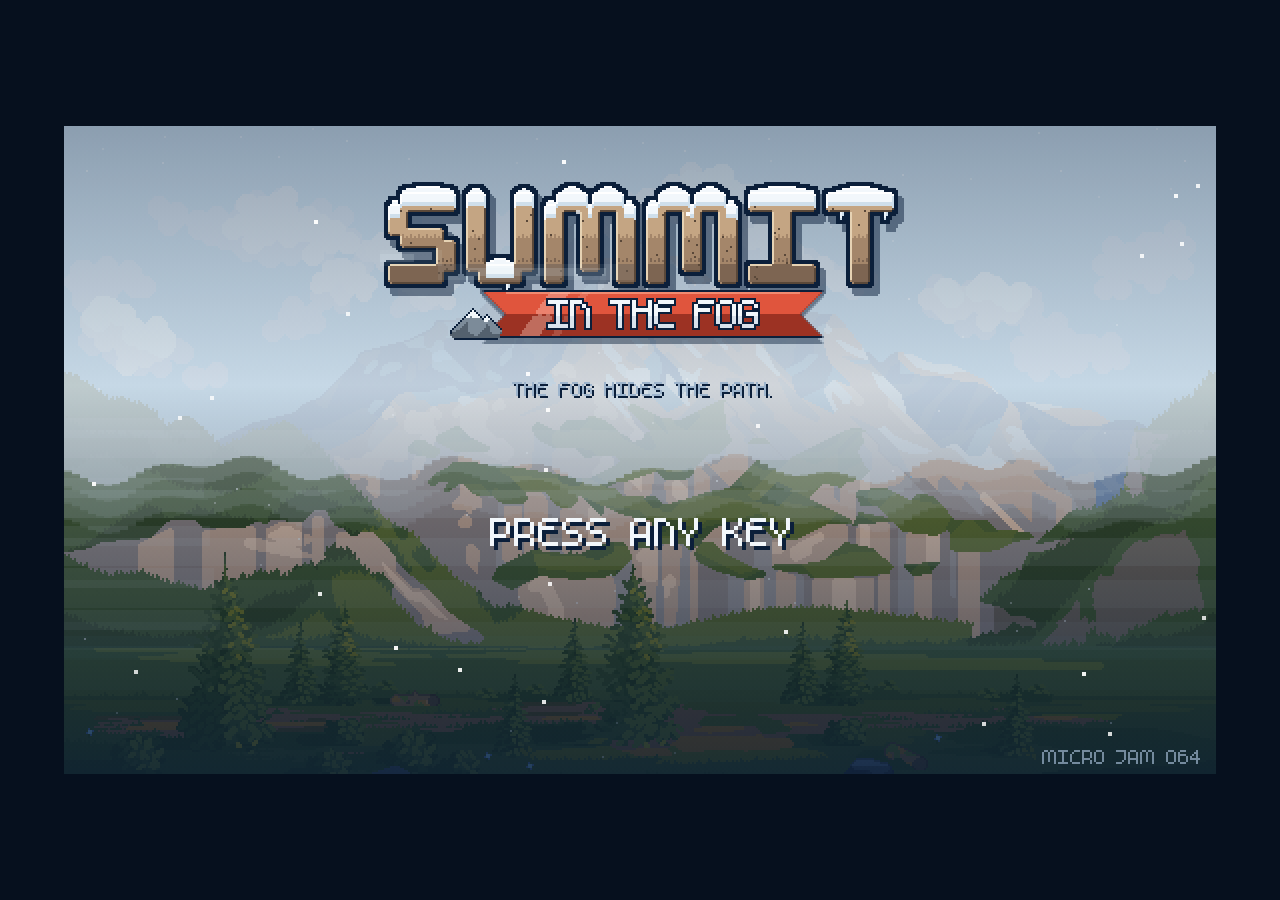
==== index.html @ 7840b6b1 "Switch UI text to the m5x7 pixel font, rendered to hard pixels at boot Co-Authored-By: Claude Fable " ====
<!DOCTYPE html>
<html lang="en">
<head>
<meta charset="utf-8">
<meta name="viewport" content="width=device-width, initial-scale=1, user-scalable=no">
<title>Summit in the Fog</title>
<link rel="stylesheet" href="css/style.css">
<style>@font-face { font-family: "m5x7"; src: url("assets/fonts/m5x7.ttf"); }</style>
</head>
<body>
<canvas id="game" width="576" height="324"></canvas>
<script src="js/config.js"></script>
<script src="js/util.js"></script>
<script src="js/font.js"></script>
<script src="js/input.js"></script>
<script src="js/audio.js"></script>
<script src="js/assets.js"></script>
<script src="js/sprites.js"></script>
<script src="js/particles.js"></script>
<script src="js/parallax.js"></script>
<script src="js/mountain.js"></script>
<script src="js/fog.js"></script>
<script src="js/logo.js"></script>
<script src="js/settings.js"></script>
<script src="js/states/title.js"></script>
<script src="js/states/play.js"></script>
<script src="js/states/end.js"></script>
<script src="js/main.js"></script>
</body>
</html>
---- css/style.css ----
html, body {
  margin: 0;
  padding: 0;
  height: 100%;
  background: #06101e;
  overflow: hidden;
}
body {
  display: block;
  -webkit-user-select: none;
  -moz-user-select: none;
  user-select: none;
  touch-action: none;
}
#game {
  position: absolute;
  left: 0;
  top: 0;
  image-rendering: pixelated;
  image-rendering: -moz-crisp-edges;
  image-rendering: crisp-edges;
  background: #06101e;
  outline: none;
}
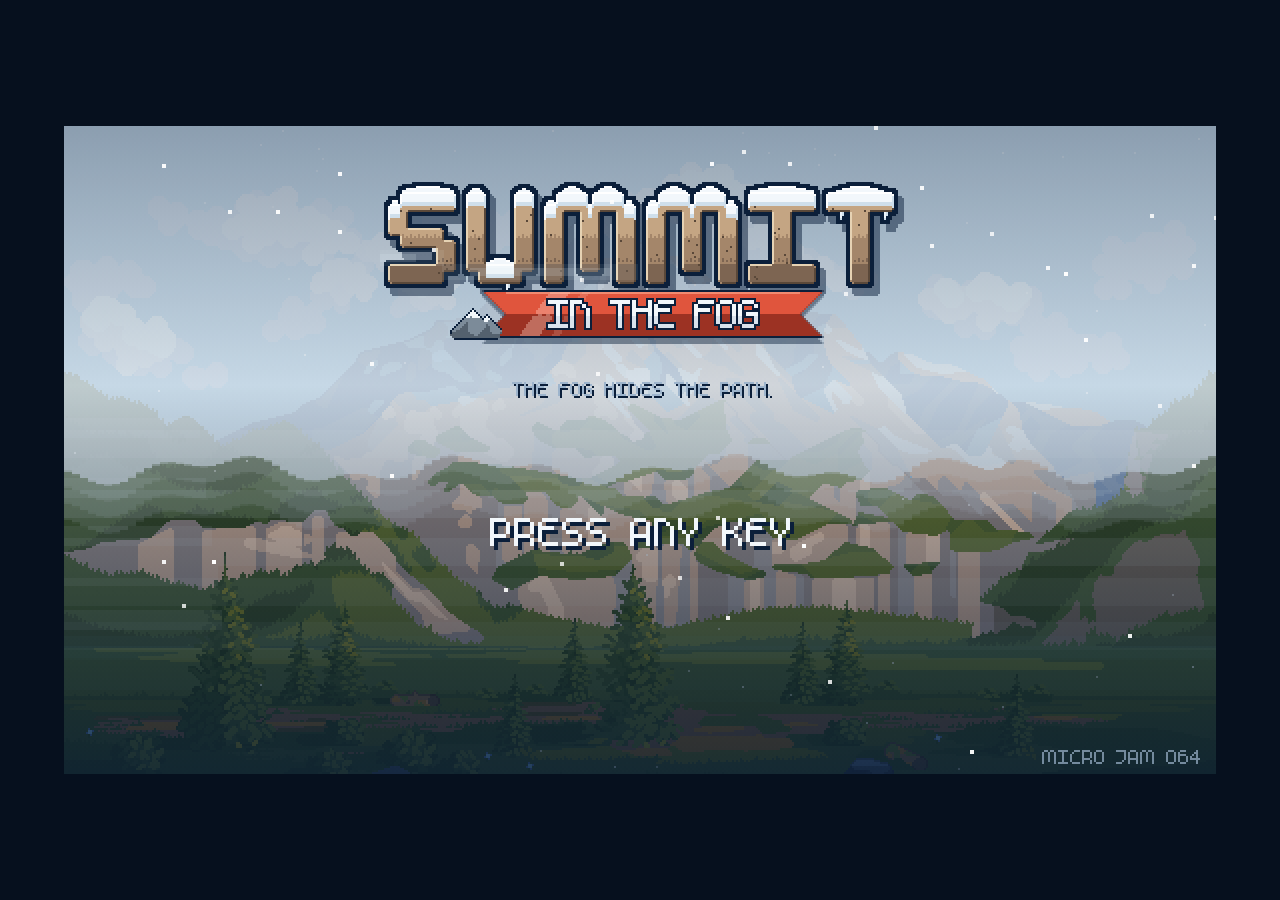
==== commit b5d99f58: "Gameplay sky that grows with altitude New js/sky.js layers atmosphere between the parallax art, keye" ====
--- a/index.html
+++ b/index.html
@@ -17,6 +17,7 @@
 <script src="js/assets.js"></script>
 <script src="js/sprites.js"></script>
 <script src="js/particles.js"></script>
+<script src="js/sky.js"></script>
 <script src="js/parallax.js"></script>
 <script src="js/mountain.js"></script>
 <script src="js/fog.js"></script>
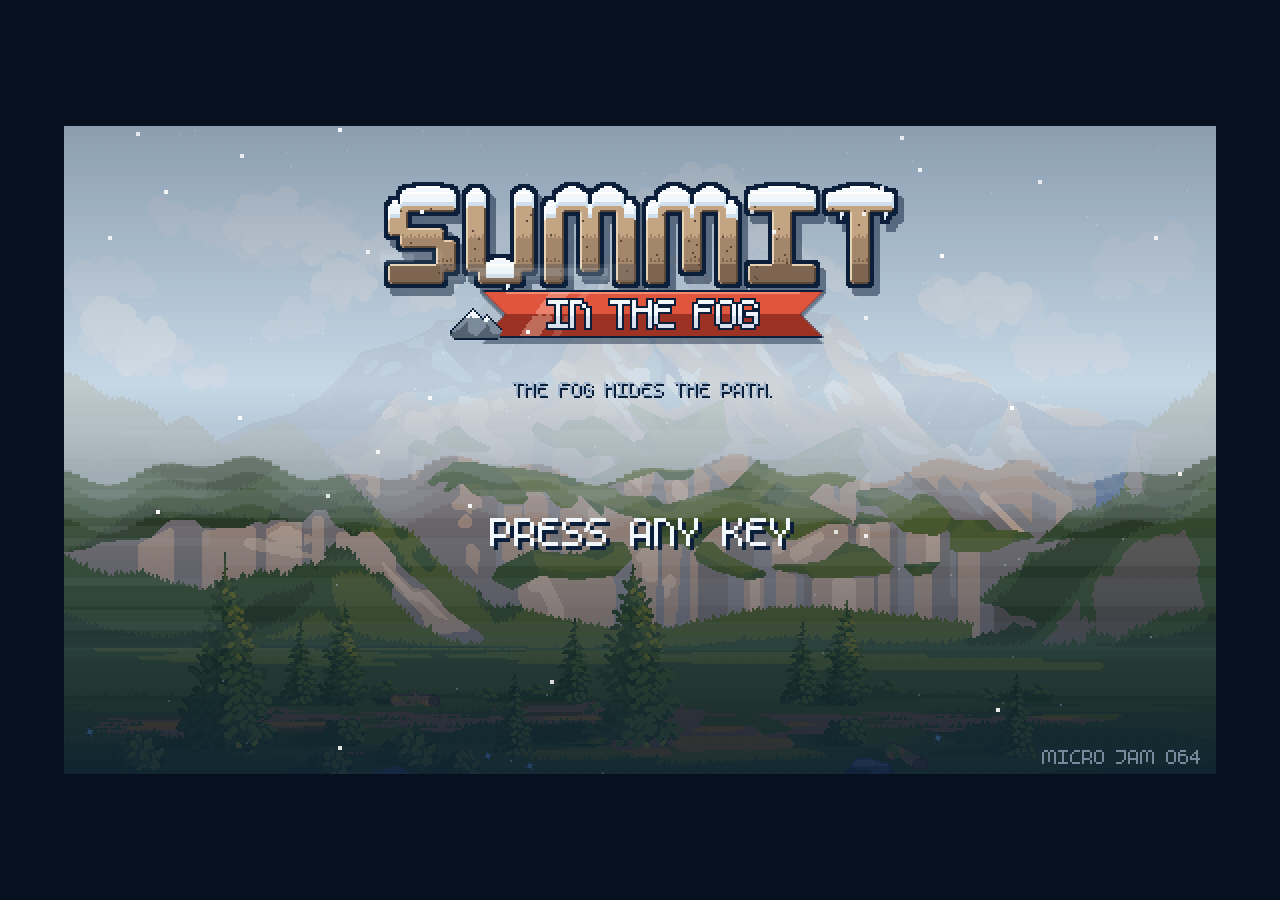
==== commit 1be6c1de: "M1: five lanes on a real rock face The route is five lanes wide (x 120..456) with hops of one or two" ====
--- a/index.html
+++ b/index.html
@@ -19,6 +19,7 @@
 <script src="js/particles.js"></script>
 <script src="js/sky.js"></script>
 <script src="js/parallax.js"></script>
+<script src="js/rockface.js"></script>
 <script src="js/mountain.js"></script>
 <script src="js/fog.js"></script>
 <script src="js/logo.js"></script>
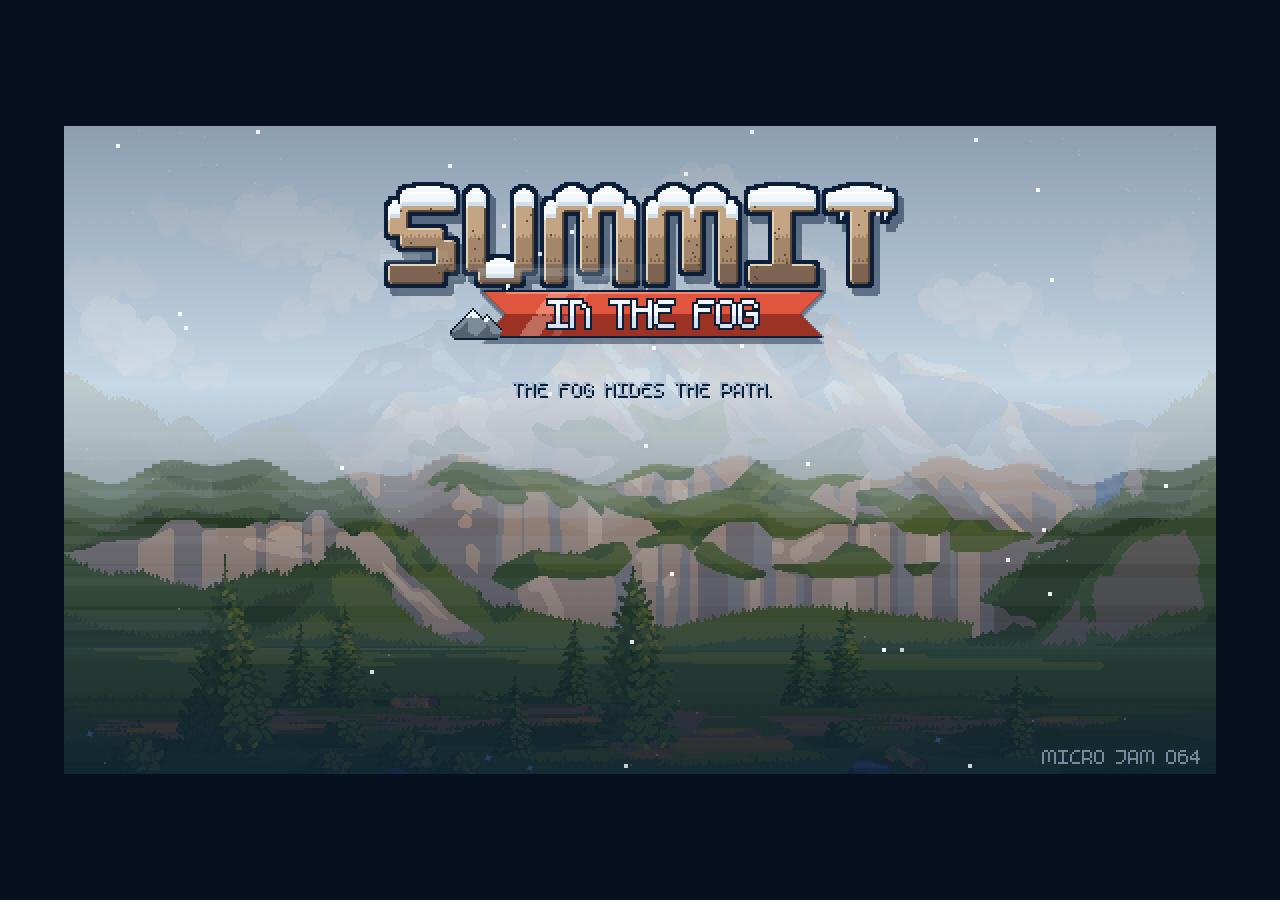
==== commit 8a2e681b: "M2: information costs something now The landing no longer reveals the row above. That one free revea" ====
--- a/index.html
+++ b/index.html
@@ -22,6 +22,7 @@
 <script src="js/rockface.js"></script>
 <script src="js/mountain.js"></script>
 <script src="js/fog.js"></script>
+<script src="js/tools.js"></script>
 <script src="js/logo.js"></script>
 <script src="js/settings.js"></script>
 <script src="js/states/title.js"></script>
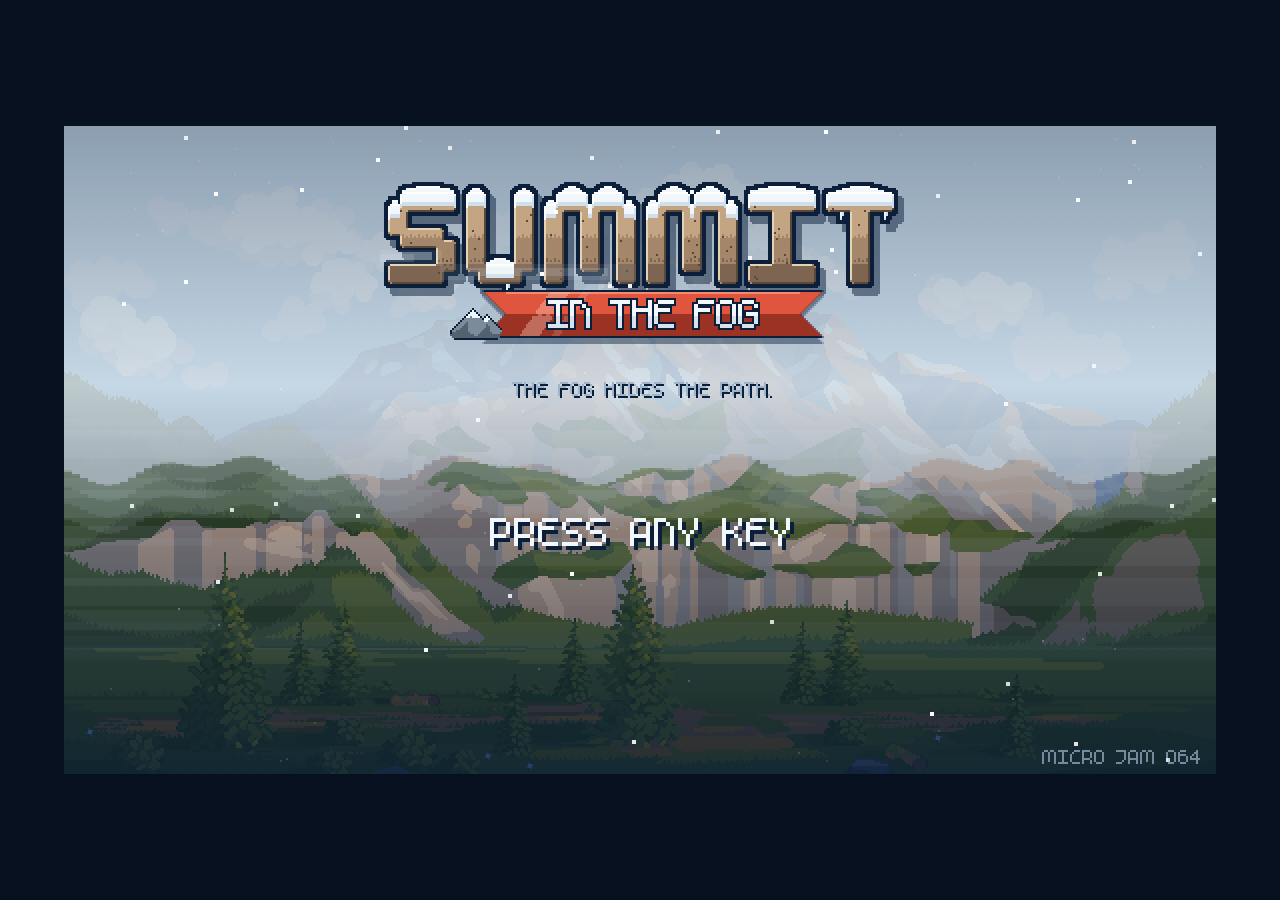
==== commit 43042f91: "M3: the weather has a shape, and thin air at the top js/storm.js runs a cycle: calm, then six second" ====
--- a/index.html
+++ b/index.html
@@ -23,6 +23,7 @@
 <script src="js/mountain.js"></script>
 <script src="js/fog.js"></script>
 <script src="js/tools.js"></script>
+<script src="js/storm.js"></script>
 <script src="js/logo.js"></script>
 <script src="js/settings.js"></script>
 <script src="js/states/title.js"></script>
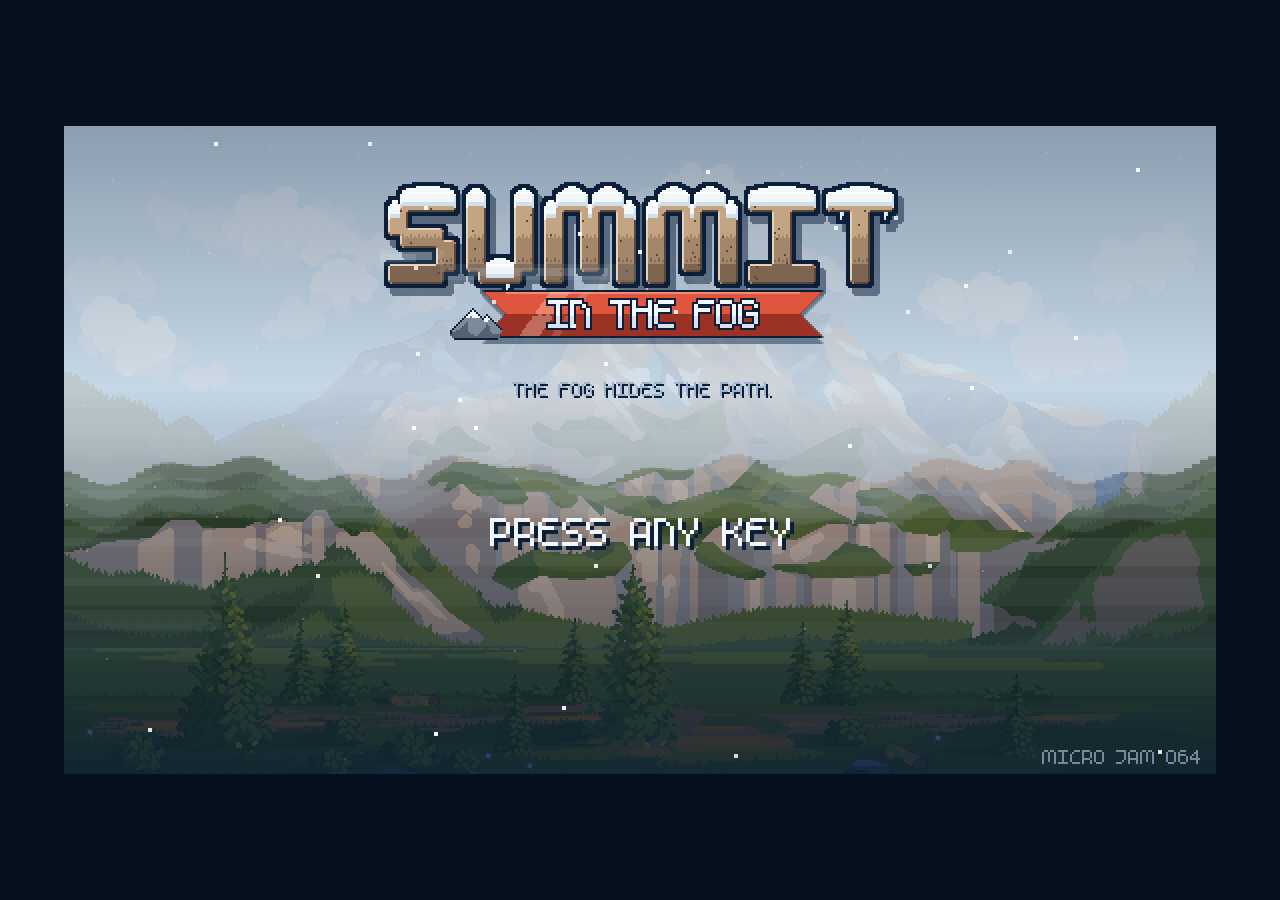
==== commit ead7e863: "R0: the mountain has a shape Start of the core rebuild. The face is no longer a fixed vertical rib w" ====
--- a/index.html
+++ b/index.html
@@ -19,6 +19,7 @@
 <script src="js/particles.js"></script>
 <script src="js/sky.js"></script>
 <script src="js/parallax.js"></script>
+<script src="js/face.js"></script>
 <script src="js/rockface.js"></script>
 <script src="js/mountain.js"></script>
 <script src="js/fog.js"></script>
@@ -26,6 +27,7 @@
 <script src="js/storm.js"></script>
 <script src="js/logo.js"></script>
 <script src="js/settings.js"></script>
+<script src="js/states/fly.js"></script>
 <script src="js/states/title.js"></script>
 <script src="js/states/play.js"></script>
 <script src="js/states/end.js"></script>
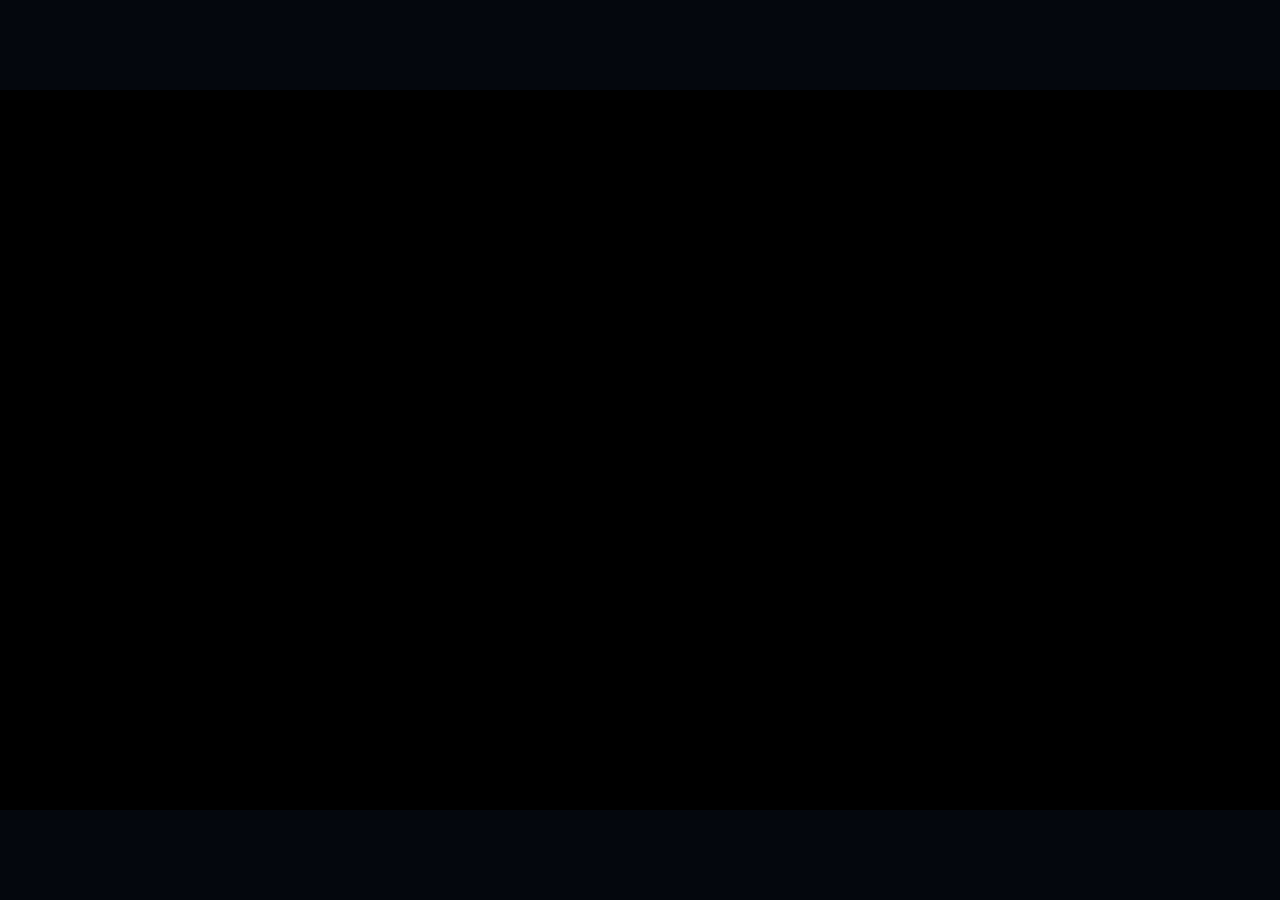
==== commit 9564dcf0: "ICEFALL: a new game, and a renderer that can light it Summit in the Fog moves to legacy/ intact and " ====
--- a/index.html
+++ b/index.html
@@ -3,34 +3,76 @@
 <head>
 <meta charset="utf-8">
 <meta name="viewport" content="width=device-width, initial-scale=1, user-scalable=no">
-<title>Summit in the Fog</title>
+<meta name="description" content="ICEFALL - climb a mountain that is trying to fall on you.">
+<title>ICEFALL</title>
 <link rel="stylesheet" href="css/style.css">
-<style>@font-face { font-family: "m5x7"; src: url("assets/fonts/m5x7.ttf"); }</style>
 </head>
 <body>
-<canvas id="game" width="576" height="324"></canvas>
-<script src="js/config.js"></script>
-<script src="js/util.js"></script>
-<script src="js/font.js"></script>
-<script src="js/input.js"></script>
-<script src="js/audio.js"></script>
-<script src="js/assets.js"></script>
-<script src="js/sprites.js"></script>
-<script src="js/particles.js"></script>
-<script src="js/sky.js"></script>
-<script src="js/parallax.js"></script>
-<script src="js/face.js"></script>
-<script src="js/rockface.js"></script>
-<script src="js/mountain.js"></script>
-<script src="js/fog.js"></script>
-<script src="js/tools.js"></script>
-<script src="js/storm.js"></script>
-<script src="js/logo.js"></script>
-<script src="js/settings.js"></script>
-<script src="js/states/fly.js"></script>
-<script src="js/states/title.js"></script>
-<script src="js/states/play.js"></script>
-<script src="js/states/end.js"></script>
-<script src="js/main.js"></script>
+<canvas id="game" width="640" height="360"></canvas>
+
+<div id="loader">
+  <div class="wrap">
+    <h1>ICEFALL</h1>
+    <div class="track"><div id="bar"></div></div>
+    <p id="note">Starting</p>
+  </div>
+</div>
+
+<!-- core -->
+<script src="src/core/config.js"></script>
+<script src="src/core/util.js"></script>
+
+<!-- gpu -->
+<script src="src/gfx/gl.js"></script>
+<script src="src/gfx/shaders.js"></script>
+<script src="src/gfx/batch.js"></script>
+
+<!-- art authoring -->
+<script src="src/art/normalgen.js"></script>
+<script src="src/art/atlas.js"></script>
+<script src="src/art/paint.js"></script>
+<script src="src/art/rock.js"></script>
+<script src="src/art/climber.js"></script>
+<script src="src/art/props.js"></script>
+<script src="src/art/logo.js"></script>
+<script src="src/art/backdrop.js"></script>
+
+<!-- drawing -->
+<script src="src/gfx/draw.js"></script>
+<script src="src/core/font.js"></script>
+<script src="src/core/input.js"></script>
+<script src="src/core/audio.js"></script>
+<script src="src/gfx/camera.js"></script>
+<script src="src/gfx/lights.js"></script>
+<script src="src/gfx/pipeline.js"></script>
+<script src="src/gfx/scene.js"></script>
+
+<!-- world -->
+<script src="src/world/terrain.js"></script>
+<script src="src/world/chunks.js"></script>
+<script src="src/world/props.js"></script>
+
+<!-- effects -->
+<script src="src/fx/particles.js"></script>
+<script src="src/fx/weather.js"></script>
+
+<!-- game -->
+<script src="src/game/player.js"></script>
+<script src="src/game/grapple.js"></script>
+<script src="src/game/hazards.js"></script>
+<script src="src/game/avalanche.js"></script>
+<script src="src/game/director.js"></script>
+<script src="src/game/run.js"></script>
+
+<!-- ui -->
+<script src="src/ui/hud.js"></script>
+<script src="src/ui/menu.js"></script>
+
+<!-- states -->
+<script src="src/states/title.js"></script>
+<script src="src/states/play.js"></script>
+<script src="src/states/end.js"></script>
+
+<script src="src/main.js"></script>
 </body>
 </html>
--- a/css/style.css
+++ b/css/style.css
@@ -1,24 +1,92 @@
+@font-face {
+  font-family: "m5x7";
+  src: url("../assets/fonts/m5x7.ttf");
+  font-display: block;
+}
+
 html, body {
   margin: 0;
   padding: 0;
+  width: 100%;
   height: 100%;
-  background: #06101e;
+  overflow: hidden;
+  background: #04070d;
+  /* The frame is letterboxed onto this, so it should read as the room the
+     screen is in rather than as part of the picture. */
+  color: #d6e2ee;
+  font-family: "m5x7", monospace;
+  -webkit-font-smoothing: none;
+  user-select: none;
+  -webkit-user-select: none;
+  touch-action: none;
+}
+
+canvas#game {
+  position: absolute;
+  display: block;
+  image-rendering: pixelated;
+  image-rendering: crisp-edges;
+  background: #04070d;
+  outline: none;
+}
+
+/* --- loading ------------------------------------------------------------ */
+
+#loader {
+  position: fixed;
+  inset: 0;
+  display: flex;
+  align-items: center;
+  justify-content: center;
+  background: radial-gradient(ellipse at 50% 40%, #12233c 0%, #05080f 72%);
+  z-index: 10;
+  transition: opacity 0.4s ease;
+}
+
+#loader.gone { opacity: 0; pointer-events: none; }
+
+#loader .wrap { text-align: center; width: 320px; }
+
+#loader h1 {
+  font-size: 54px;
+  letter-spacing: 10px;
+  margin: 0 0 22px 0;
+  font-weight: normal;
+  color: #eaf5ff;
+  text-shadow: 0 0 24px rgba(120, 190, 255, 0.55), 0 3px 0 #12293f;
+}
+
+#loader .track {
+  height: 4px;
+  background: rgba(255, 255, 255, 0.09);
   overflow: hidden;
 }
-body {
-  display: block;
-  -webkit-user-select: none;
-  -moz-user-select: none;
-  user-select: none;
-  touch-action: none;
+
+#loader #bar {
+  height: 100%;
+  width: 0%;
+  background: linear-gradient(90deg, #4fb8e8, #b9ecff);
+  transition: width 0.18s linear;
+  box-shadow: 0 0 12px rgba(120, 210, 255, 0.7);
 }
-#game {
-  position: absolute;
-  left: 0;
-  top: 0;
-  image-rendering: pixelated;
-  image-rendering: -moz-crisp-edges;
-  image-rendering: crisp-edges;
-  background: #06101e;
-  outline: none;
+
+#loader p {
+  margin: 14px 0 0 0;
+  font-size: 20px;
+  letter-spacing: 3px;
+  color: #7f97b0;
+  text-transform: uppercase;
 }
+
+#loader .fail {
+  max-width: 460px;
+  text-align: center;
+}
+
+#loader .fail p {
+  font-size: 22px;
+  line-height: 1.4;
+  color: #c9d8e8;
+  letter-spacing: 1px;
+  text-transform: none;
+}
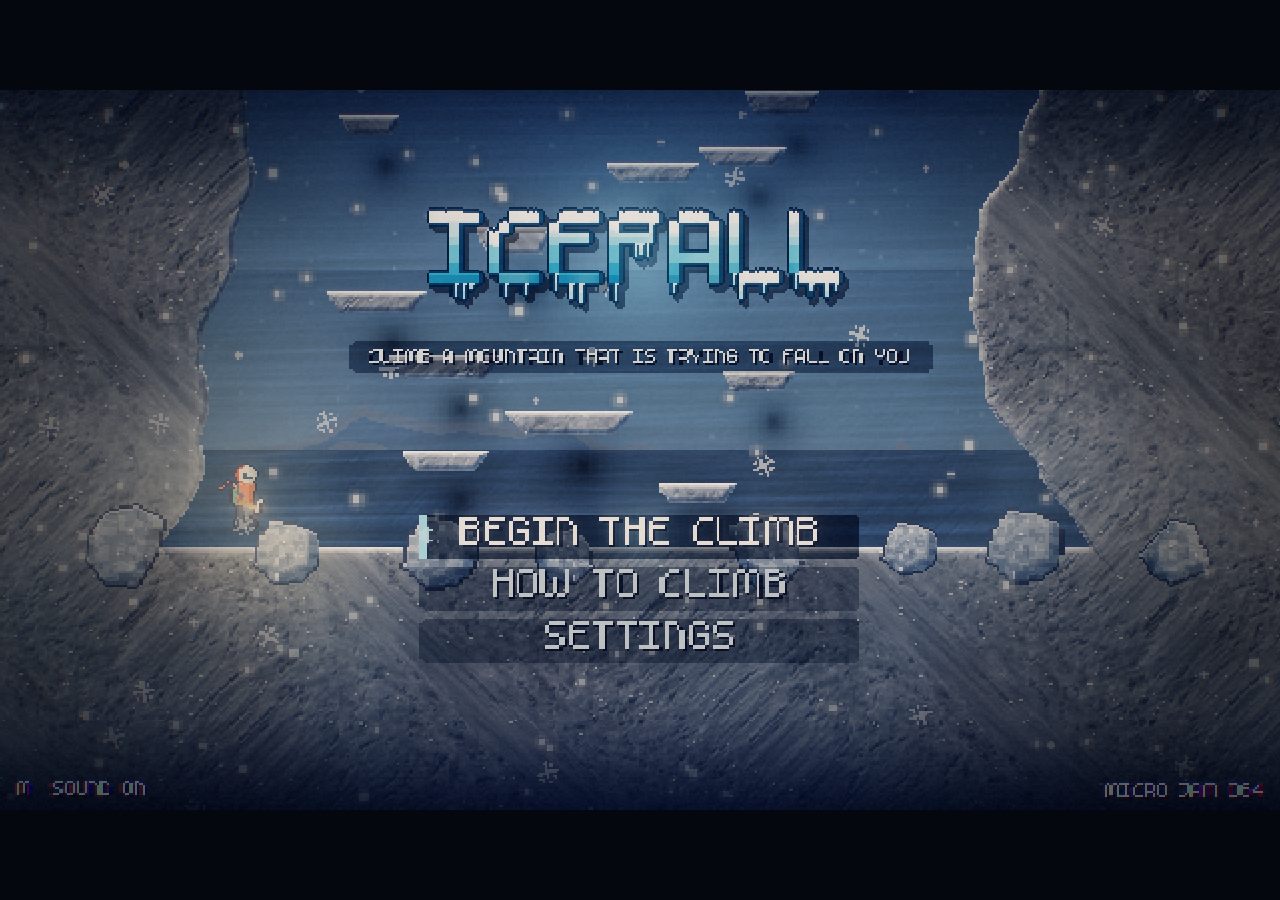
==== commit 2c7b46f9: "A far wall, cast shadows, a climb track, and a body with some snap in it The route was a set of slab" ====
--- a/index.html
+++ b/index.html
@@ -36,6 +36,7 @@
 <script src="src/art/props.js"></script>
 <script src="src/art/logo.js"></script>
 <script src="src/art/backdrop.js"></script>
+<script src="src/art/backwall.js"></script>
 
 <!-- drawing -->
 <script src="src/gfx/draw.js"></script>
